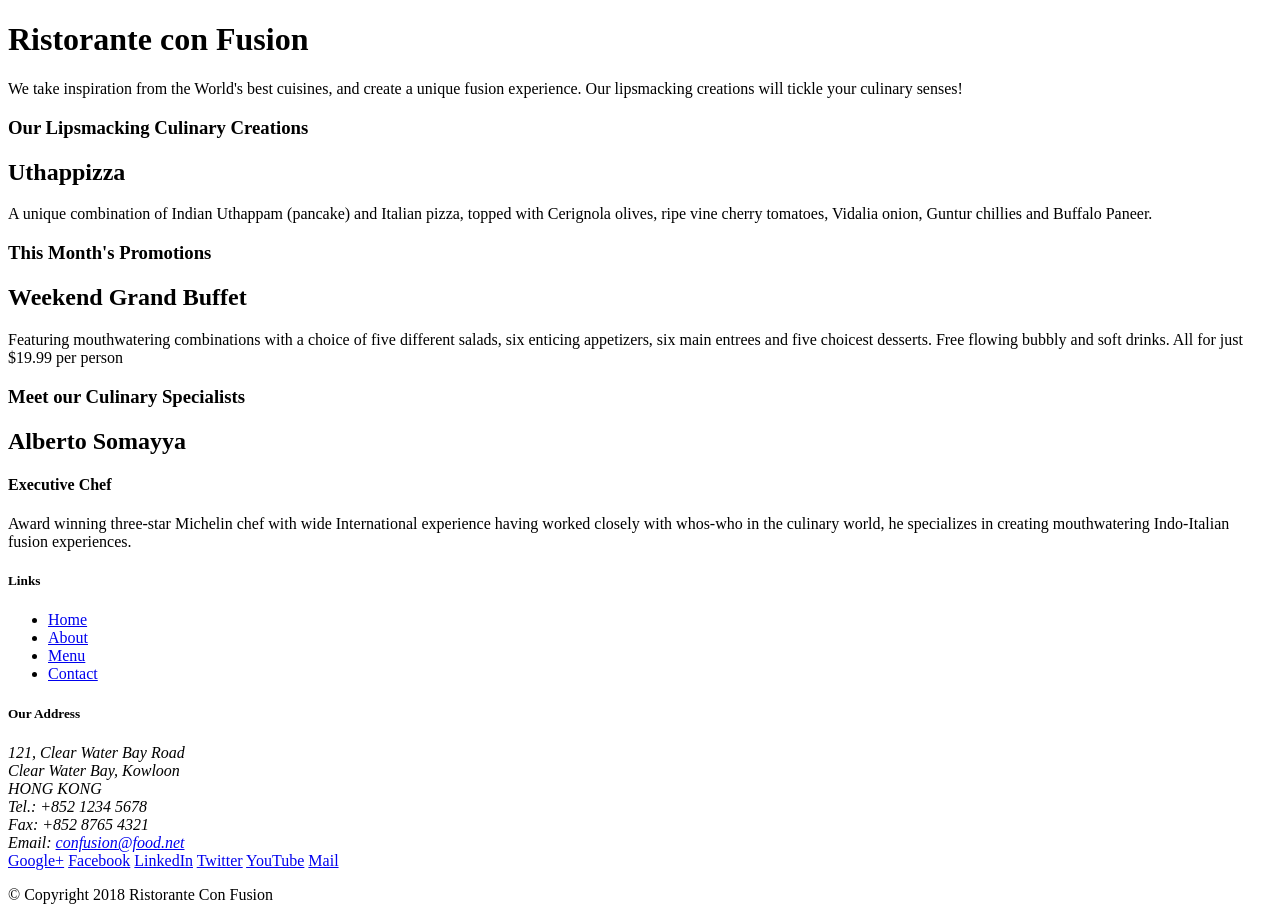
==== index.html @ 8a5651e2 "Bootstrap Grid Part One" ====
﻿<!DOCTYPE html>
<html lang="en">

<head>
    <!-- Required meta tags always come first -->
    <meta charset="utf-8">
    <meta name="viewport" content="width=device-width, initial-scale=1, shrink-to-fit=no">
    <meta http-equiv="x-ua-compatible" content="ie=edge">

    <!-- Bootstrap CSS -->
    <link rel="stylesheet" href="node_modules/bootstrap/dist/css/bootstrap.min.css">
    <title>Ristorante Con Fusion</title>
</head>

<body>

    <header class="jumbotron">
        <div class="container">
            <div class="row">
                <div class="col-12 col-sm-6">
                    <h1>Ristorante con Fusion</h1>
                    <p>We take inspiration from the World's best cuisines, and create a unique fusion experience. Our lipsmacking creations will tickle your culinary senses!</p>
                </div>
                <div class="col-12 col-sm">
                </div>
            </div>
        </div>
    </header>

    <div class="container">
        <div class="row">
            <div class="col-12col-sm-4 order-sm-last col-md-3">
                <h3>Our Lipsmacking Culinary Creations</h3>
            </div>
            <div class="col col-sm order-sm-first col-md">
                <h2>Uthappizza</h2>
                <p>A unique combination of Indian Uthappam (pancake) and Italian pizza, topped with Cerignola olives, ripe vine cherry tomatoes, Vidalia onion, Guntur chillies and Buffalo Paneer.</p>
            </div>
        </div>


        <div class="row">
            <div class="col-12col-sm-4 col-md-3">
                <h3>This Month's Promotions</h3>
            </div>
            <div class="col col-sm col-md">
                <h2>Weekend Grand Buffet</h2>
                <p>Featuring mouthwatering combinations with a choice of five different salads, six enticing appetizers, six main entrees and five choicest desserts. Free flowing bubbly and soft drinks. All for just $19.99 per person </p>
            </div>
        </div>

        <div class="row">
            <div class="col-12col-sm-4 order-sm-last col-md-3">
                <h3>Meet our Culinary Specialists</h3>
            </div>
            <div class="col col-sm  order-sm-first col-md">
                <h2>Alberto Somayya</h2>
                <h4>Executive Chef</h4>
                <p>Award winning three-star Michelin chef with wide International experience having worked closely with whos-who in the culinary world, he specializes in creating mouthwatering Indo-Italian fusion experiences. </p>
            </div>
        </div>
    </div>

    <footer>
        <div class="container">
            <div class="row">
                <div class="col-4 offset-1 col-sm-2">
                    <h5>Links</h5>
                    <ul>
                        <li><a href="#">Home</a></li>
                        <li><a href="#">About</a></li>
                        <li><a href="#">Menu</a></li>
                        <li><a href="#">Contact</a></li>
                    </ul>
                </div>
                <div class="col-7 col-sm-5">
                    <h5>Our Address</h5>
                    <address>
                        121, Clear Water Bay Road<br>
                        Clear Water Bay, Kowloon<br>
                        HONG KONG<br>
                        Tel.: +852 1234 5678<br>
                        Fax: +852 8765 4321<br>
                        Email: <a href="mailto:confusion@food.net">confusion@food.net</a>
                    </address>
                </div>
                <div class="col-12 col-sm-4">
                    <div>
                        <a href="http://google.com/+">Google+</a>
                        <a href="http://www.facebook.com/profile.php?id=">Facebook</a>
                        <a href="http://www.linkedin.com/in/">LinkedIn</a>
                        <a href="http://twitter.com/">Twitter</a>
                        <a href="http://youtube.com/">YouTube</a>
                        <a href="mailto:">Mail</a>
                    </div>
                </div>
            </div>
            <div class="row">
                <div class="col-auto">
                    <p>© Copyright 2018 Ristorante Con Fusion</p>
                </div>
            </div>
        </div>
    </footer>
    <!-- jQuery first, then Popper.js, then Bootstrap JS. -->
    <script src="node_modules/jquery/dist/jquery.slim.min.js"></script>
    <script src="node_modules/popper.js/dist/umd/popper.min.js"></script>
    <script src="node_modules/bootstrap/dist/js/bootstrap.min.js"></script>
</body>

</html>
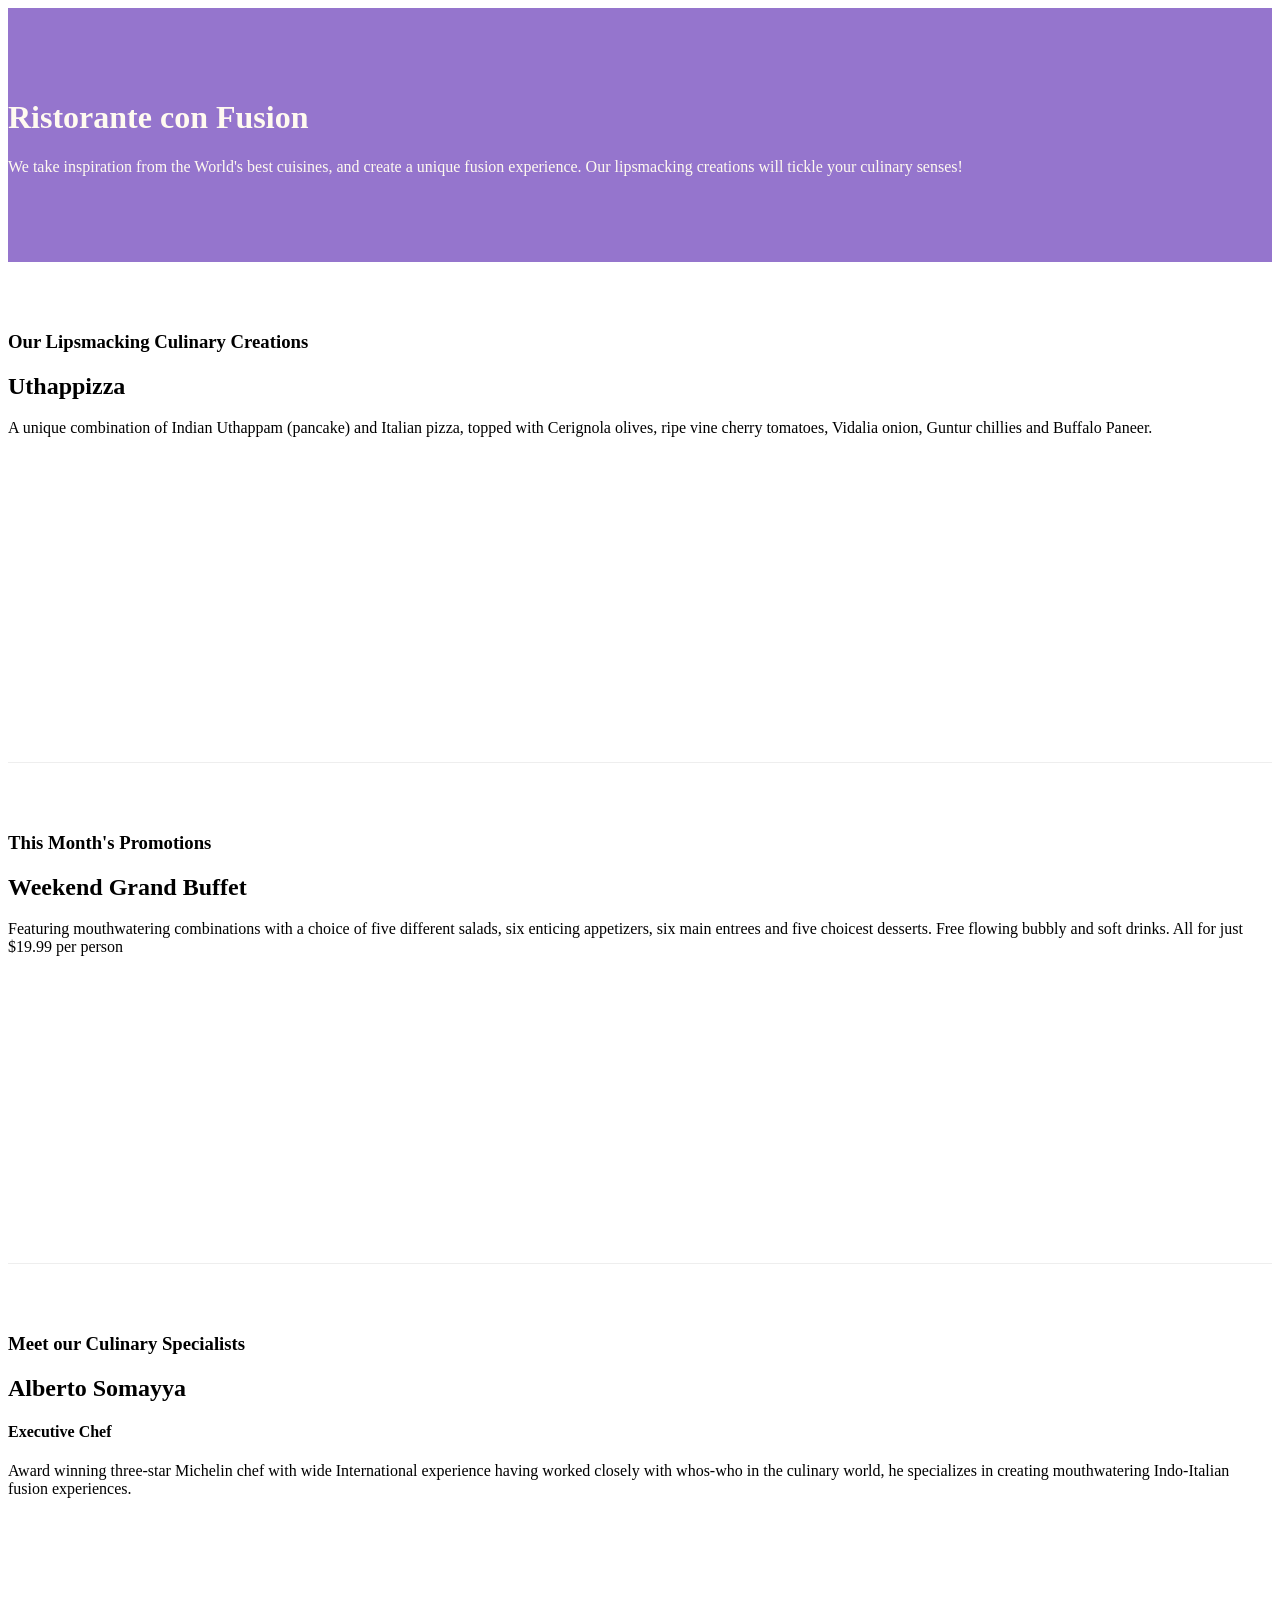
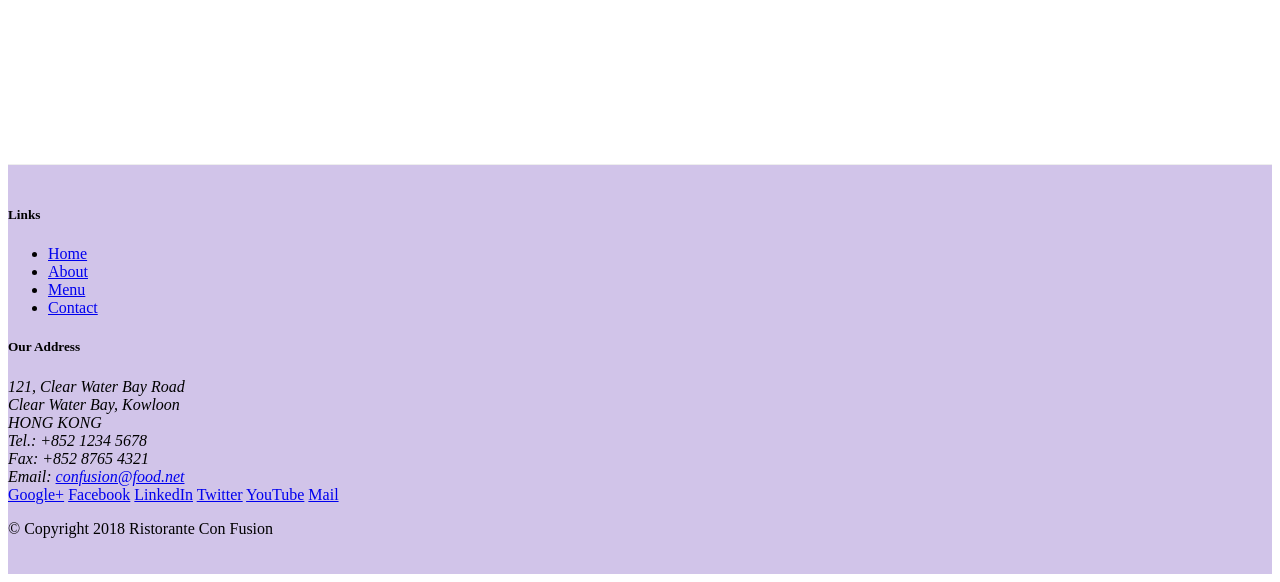
==== commit b351185a: "Bootstrap Grid System part 2" ====
--- a/index.html
+++ b/index.html
@@ -9,6 +9,7 @@
 
     <!-- Bootstrap CSS -->
     <link rel="stylesheet" href="node_modules/bootstrap/dist/css/bootstrap.min.css">
+    <link rel="stylesheet" href="css/styles.css">
     <title>Ristorante Con Fusion</title>
 </head>
 
@@ -16,20 +17,20 @@
 
     <header class="jumbotron">
         <div class="container">
-            <div class="row">
-                <div class="col-12 col-sm-6">
+            <div class="row row-header">
+                <div class="col-12">
                     <h1>Ristorante con Fusion</h1>
                     <p>We take inspiration from the World's best cuisines, and create a unique fusion experience. Our lipsmacking creations will tickle your culinary senses!</p>
                 </div>
-                <div class="col-12 col-sm">
+                <div class="col-12">
                 </div>
             </div>
         </div>
     </header>
 
     <div class="container">
-        <div class="row">
-            <div class="col-12col-sm-4 order-sm-last col-md-3">
+        <div class="row row-content align-items-center">
+            <div class="col-12 col-sm-4 order-sm-last col-md-3">
                 <h3>Our Lipsmacking Culinary Creations</h3>
             </div>
             <div class="col col-sm order-sm-first col-md">
@@ -39,8 +40,8 @@
         </div>
 
 
-        <div class="row">
-            <div class="col-12col-sm-4 col-md-3">
+        <div class="row row-content align-items-center">
+            <div class="col-12 col-sm-4 col-md-3">
                 <h3>This Month's Promotions</h3>
             </div>
             <div class="col col-sm col-md">
@@ -49,8 +50,8 @@
             </div>
         </div>
 
-        <div class="row">
-            <div class="col-12col-sm-4 order-sm-last col-md-3">
+        <div class="row row-content align-items-center">
+            <div class="col-12 col-sm-4 order-sm-last col-md-3">
                 <h3>Meet our Culinary Specialists</h3>
             </div>
             <div class="col col-sm  order-sm-first col-md">
@@ -61,12 +62,12 @@
         </div>
     </div>
 
-    <footer>
+    <footer class="footer">
         <div class="container">
             <div class="row">
                 <div class="col-4 offset-1 col-sm-2">
                     <h5>Links</h5>
-                    <ul>
+                    <ul class="list-unstyled">
                         <li><a href="#">Home</a></li>
                         <li><a href="#">About</a></li>
                         <li><a href="#">Menu</a></li>
@@ -84,8 +85,8 @@
                         Email: <a href="mailto:confusion@food.net">confusion@food.net</a>
                     </address>
                 </div>
-                <div class="col-12 col-sm-4">
-                    <div>
+                <div class="col-12 col-sm-4 align-self-center">
+                    <div class="text-center">
                         <a href="http://google.com/+">Google+</a>
                         <a href="http://www.facebook.com/profile.php?id=">Facebook</a>
                         <a href="http://www.linkedin.com/in/">LinkedIn</a>
@@ -95,7 +96,7 @@
                     </div>
                 </div>
             </div>
-            <div class="row">
+            <div class="row justify-content-center">
                 <div class="col-auto">
                     <p>© Copyright 2018 Ristorante Con Fusion</p>
                 </div>
--- a/css/styles.css
+++ b/css/styles.css
@@ -0,0 +1,32 @@
+.row-header{
+    margin: 0px auto;
+    padding: 0px;
+}
+
+.row-content {
+    margin: 0px auto;
+    padding: 50px 0px 50px 0px;
+    border-bottom: 1px ridge;
+    min-height: 400px
+}
+
+.footer {
+    background-color: #D1C4E9;
+    margin: 0px auto;
+    padding: 20px 0px 20px 0px;
+}
+
+.jumbotron {
+    padding: 70px 0pc 70px 0px;
+    margin: 0px auto;
+    background: #9575CD;
+    color: floralwhite;
+    
+}
+
+
+.address {
+    font-size: 80%;
+    margin: 0px;
+    color: #0f0f0f;
+}
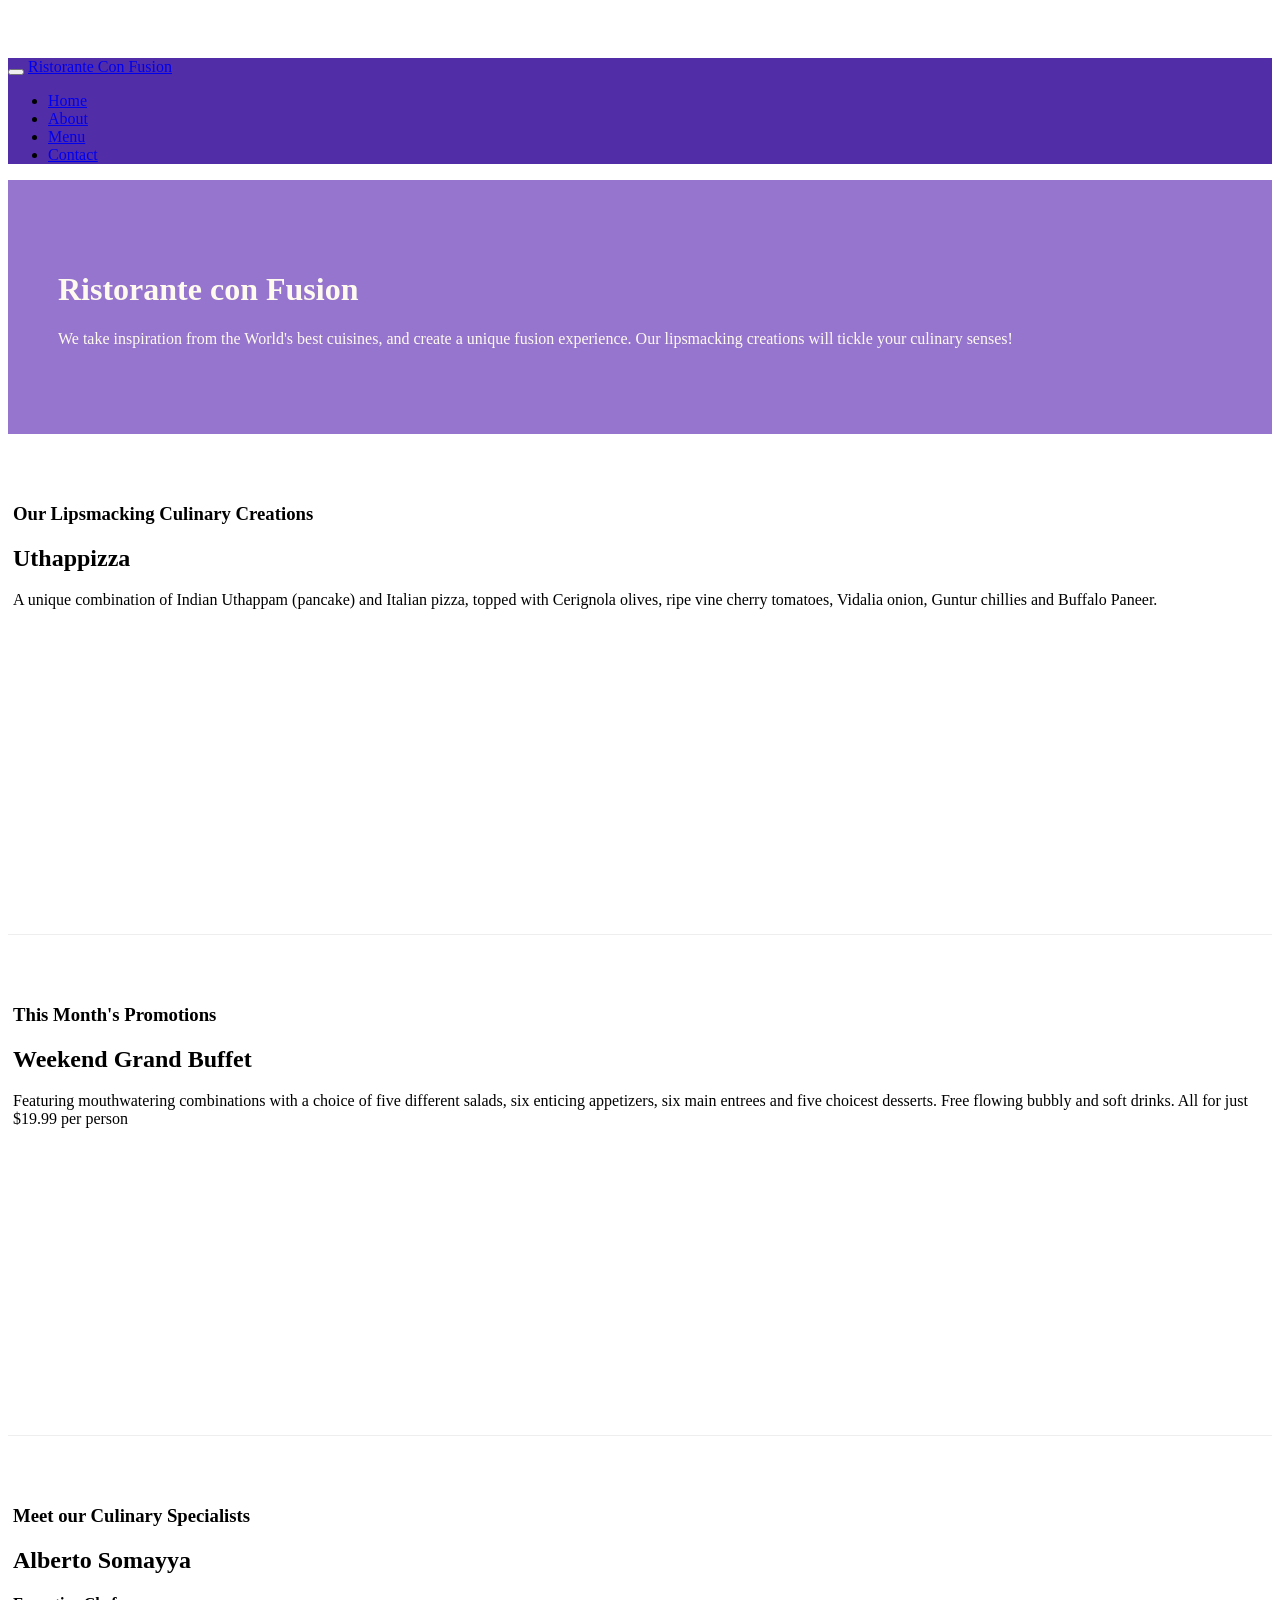
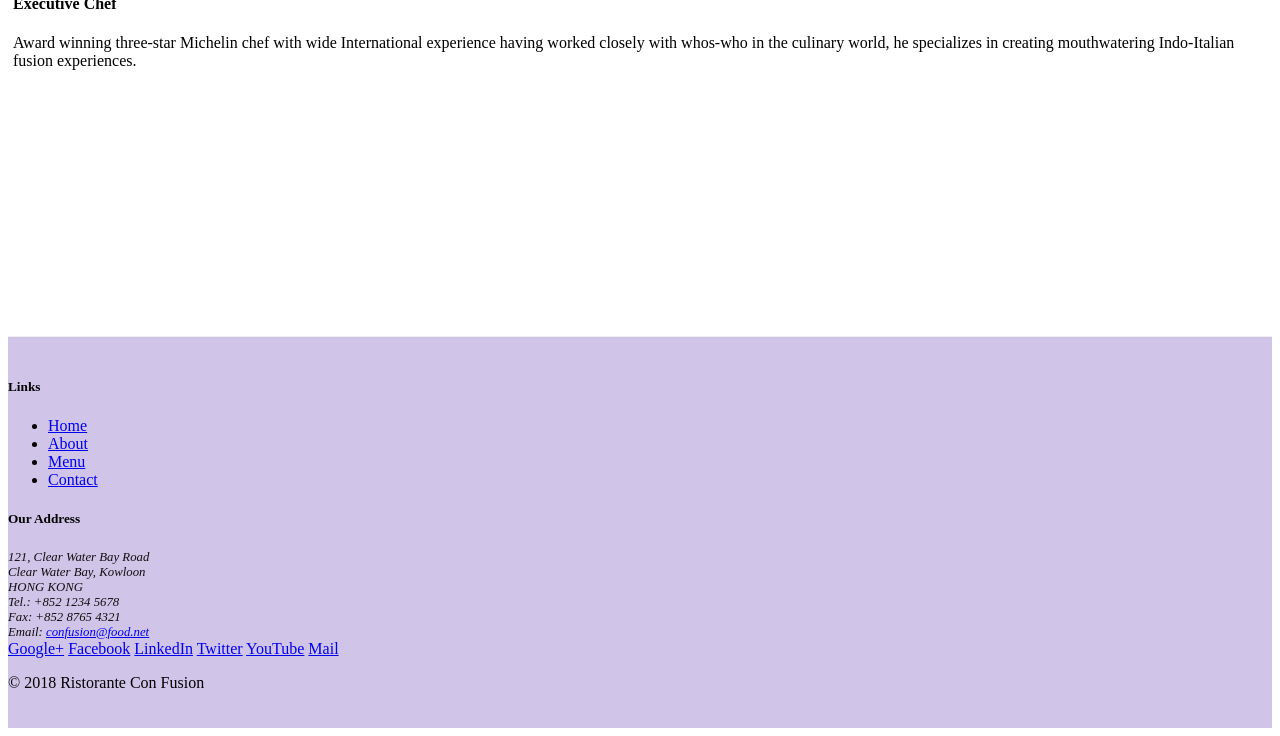
==== commit 1fb1923d: "Navbar and breadcrumbs" ====
--- a/index.html
+++ b/index.html
@@ -14,11 +14,31 @@
 </head>
 
 <body>
+    
+
+    <nav class="navbar navbar-dark navbar-expand-sm  fixed-top">
+        <div class="container">
+            <button class="navbar-toggler" type="button"  data-toggle="collapse" data-target="#Navbar">
+                <span class="navbar-toggler-icon"></span>
+            </button>
+            <a class="navbar-brand mr-auto" href="./index.html">Ristorante Con Fusion</a>
+            <div class="collapse navbar-collapse" id="Navbar">
+                <ul class="navbar-nav mr-auto">
+                    <li class="nav-item active"><a class="nav-link" href="#">Home</a></li>
+                    <li class="nav-item"><a class="nav-link" href="./aboutus.html">About</a></li>
+                    <li class="nav-item"><a class="nav-link" href="#">Menu</a></li>
+                    <li class="nav-item"><a class="nav-link" href="#">Contact</a></li>
+                </ul>
+            </div>
+        </div>
+    </nav>
+
+
 
     <header class="jumbotron">
         <div class="container">
             <div class="row row-header">
-                <div class="col-12">
+                <div class="col-12 col-sm-6">
                     <h1>Ristorante con Fusion</h1>
                     <p>We take inspiration from the World's best cuisines, and create a unique fusion experience. Our lipsmacking creations will tickle your culinary senses!</p>
                 </div>
@@ -69,7 +89,7 @@
                     <h5>Links</h5>
                     <ul class="list-unstyled">
                         <li><a href="#">Home</a></li>
-                        <li><a href="#">About</a></li>
+                        <li><a href="./aboutus.html">About</a></li>
                         <li><a href="#">Menu</a></li>
                         <li><a href="#">Contact</a></li>
                     </ul>
@@ -98,7 +118,7 @@
             </div>
             <div class="row justify-content-center">
                 <div class="col-auto">
-                    <p>© Copyright 2018 Ristorante Con Fusion</p>
+                    <p>©  2018 Ristorante Con Fusion</p>
                 </div>
             </div>
         </div>
--- a/css/styles.css
+++ b/css/styles.css
@@ -1,13 +1,14 @@
-.row-header{
+.row-header {
     margin: 0px auto;
-    padding: 0px;
+    padding: 0px 0px 0px 0px;
 }
 
 .row-content {
     margin: 0px auto;
-    padding: 50px 0px 50px 0px;
+    padding: 50px 5px 50px 5px;
     border-bottom: 1px ridge;
-    min-height: 400px
+    min-height: 400px 
+    
 }
 
 .footer {
@@ -17,16 +18,26 @@
 }
 
 .jumbotron {
-    padding: 70px 0pc 70px 0px;
+    padding: 70px 50px 70px 50px;
     margin: 0px auto;
     background: #9575CD;
     color: floralwhite;
-    
-}
+}   
 
 
-.address {
+
+address {
     font-size: 80%;
     margin: 0px;
     color: #0f0f0f;
 }
+
+
+body{
+    padding: 50px 0px 0px 0px;
+    z-index: 0;
+}
+
+.navbar {
+    background-color: #512DA8;
+}
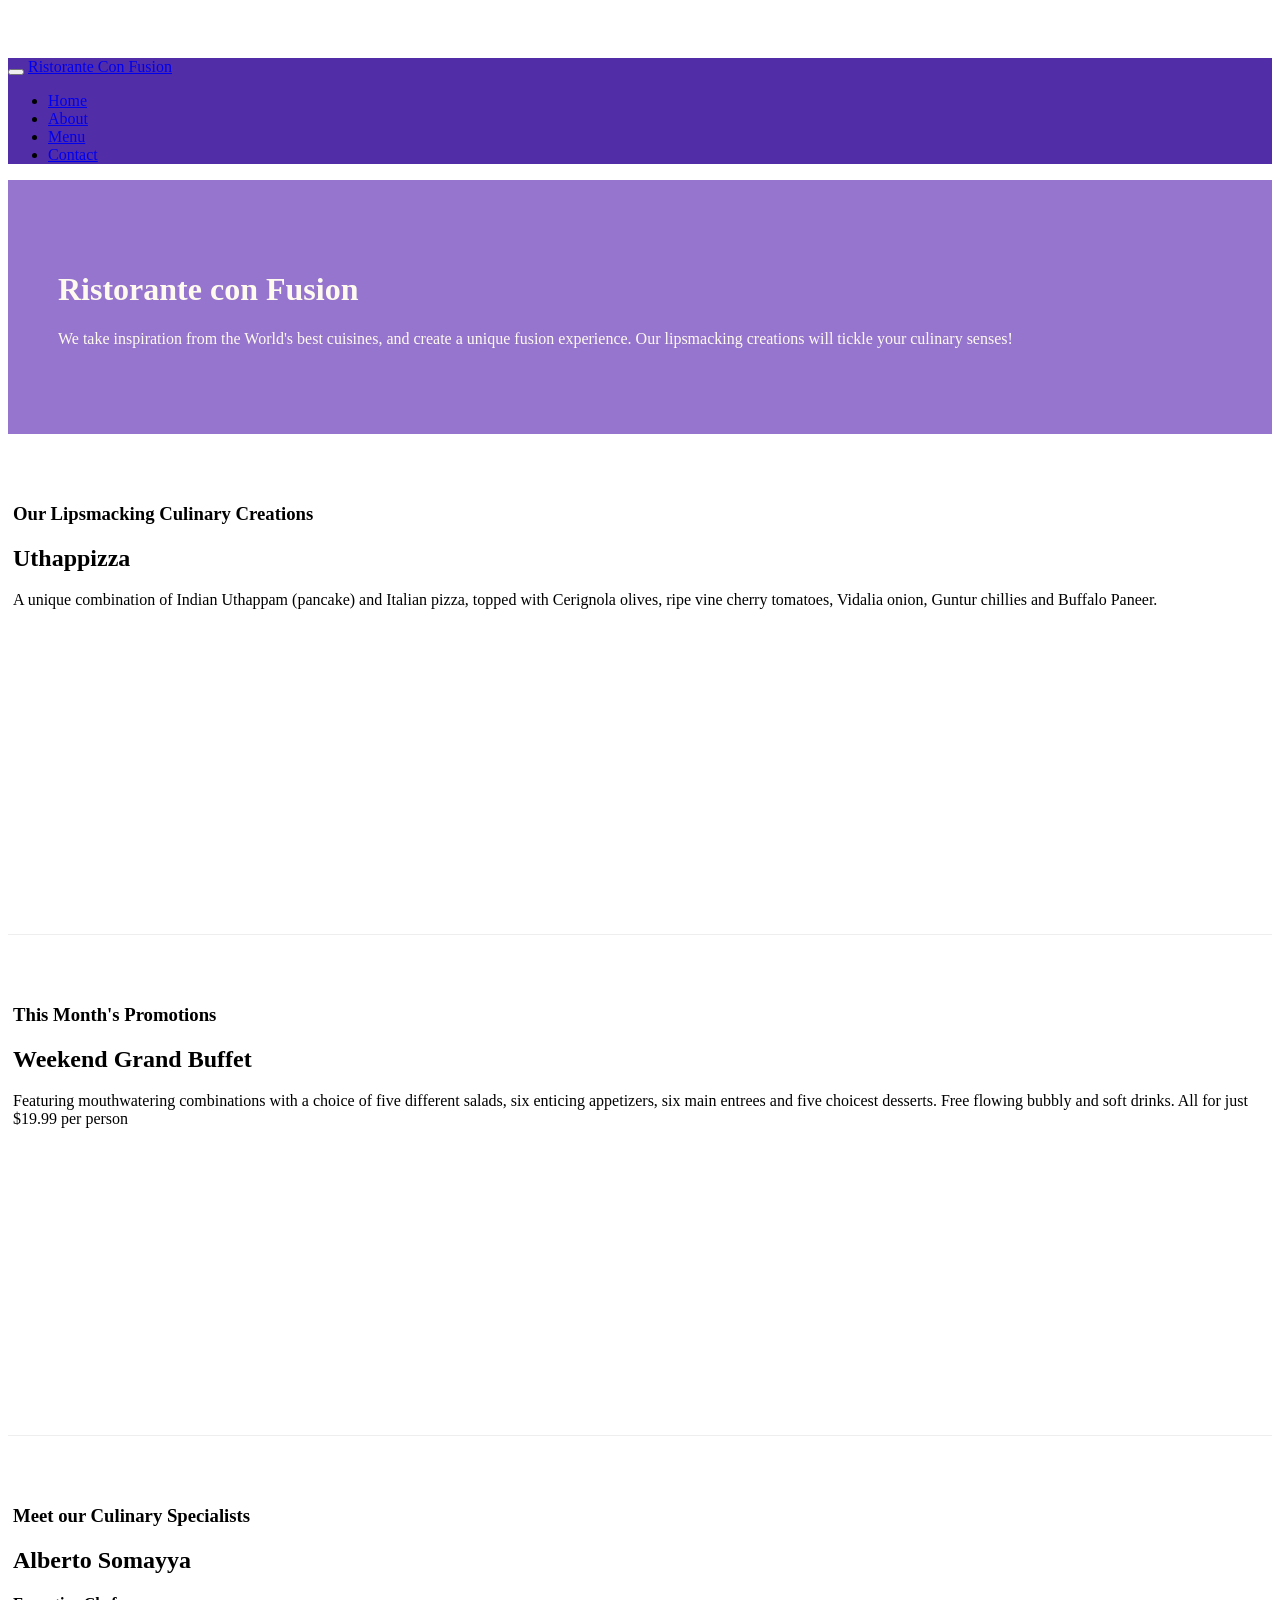
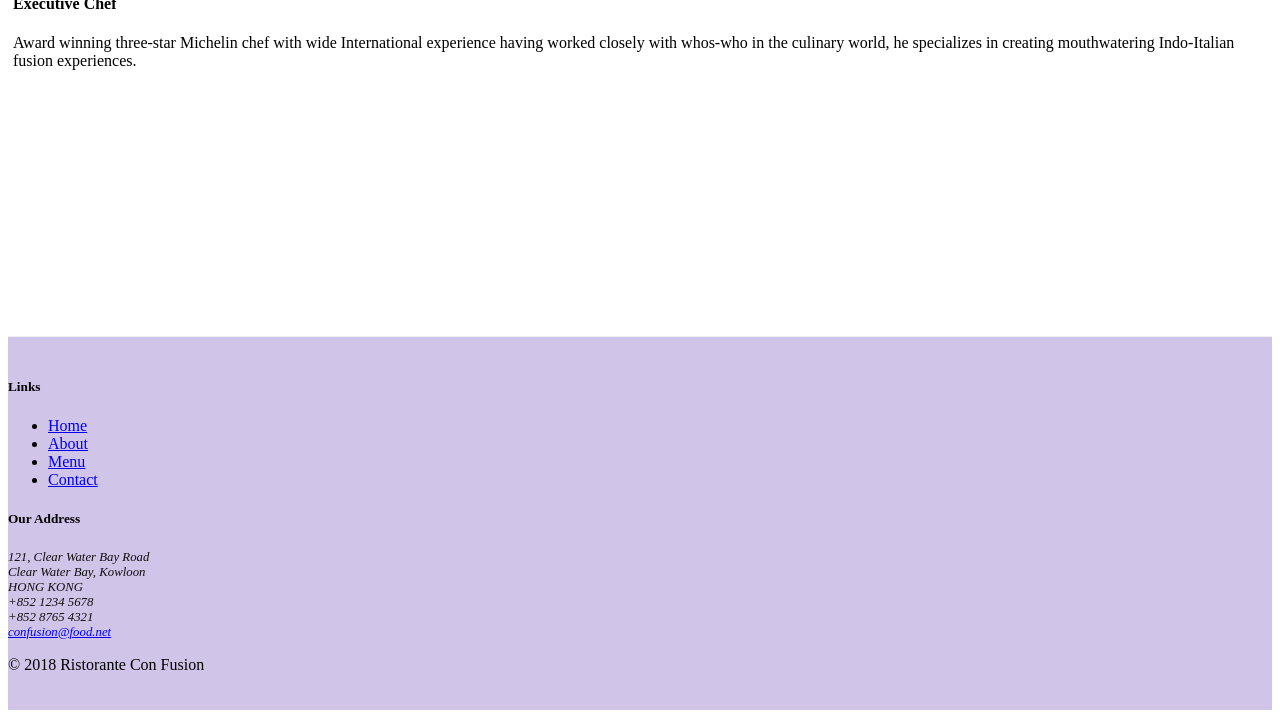
==== commit 46426d15: "Font Awesome and Bootstrap Social" ====
--- a/index.html
+++ b/index.html
@@ -9,6 +9,8 @@
 
     <!-- Bootstrap CSS -->
     <link rel="stylesheet" href="node_modules/bootstrap/dist/css/bootstrap.min.css">
+    <link rel="stylesheet" href="node_modules/font-awesome/css/font-awesome.min.css">
+    <link rel="stylesheet" href="node_modules/bootstrap-social/bootstrap-social.css">
     <link rel="stylesheet" href="css/styles.css">
     <title>Ristorante Con Fusion</title>
 </head>
@@ -24,10 +26,10 @@
             <a class="navbar-brand mr-auto" href="./index.html">Ristorante Con Fusion</a>
             <div class="collapse navbar-collapse" id="Navbar">
                 <ul class="navbar-nav mr-auto">
-                    <li class="nav-item active"><a class="nav-link" href="#">Home</a></li>
-                    <li class="nav-item"><a class="nav-link" href="./aboutus.html">About</a></li>
-                    <li class="nav-item"><a class="nav-link" href="#">Menu</a></li>
-                    <li class="nav-item"><a class="nav-link" href="#">Contact</a></li>
+                    <li class="nav-item active"><a class="nav-link" href="#"><span class="fa fa-home fa-larg"></span> Home</a></li>
+                    <li class="nav-item"><a class="nav-link" href="./aboutus.html"><span class="fa fa-info fa-larg"></span> About</a></li>
+                    <li class="nav-item"><a class="nav-link" href="#"><span class="fa fa-list fa-lg"></span> Menu</a></li>
+                    <li class="nav-item"><a class="nav-link" href="#"><span class="fa fa-address-card fa-lg"></span> Contact</a></li>
                 </ul>
             </div>
         </div>
@@ -100,19 +102,19 @@
                         121, Clear Water Bay Road<br>
                         Clear Water Bay, Kowloon<br>
                         HONG KONG<br>
-                        Tel.: +852 1234 5678<br>
-                        Fax: +852 8765 4321<br>
-                        Email: <a href="mailto:confusion@food.net">confusion@food.net</a>
+                        <i class="fa fa-phone fa-lg"></i> +852 1234 5678<br>
+                        <i class="fa fa-fax fa-lg"></i> +852 8765 4321<br>
+                        <i class="fa fa-envelope fa-lg"></i> <a href="mailto:confusion@food.net">confusion@food.net</a>
                     </address>
                 </div>
                 <div class="col-12 col-sm-4 align-self-center">
                     <div class="text-center">
-                        <a href="http://google.com/+">Google+</a>
-                        <a href="http://www.facebook.com/profile.php?id=">Facebook</a>
-                        <a href="http://www.linkedin.com/in/">LinkedIn</a>
-                        <a href="http://twitter.com/">Twitter</a>
-                        <a href="http://youtube.com/">YouTube</a>
-                        <a href="mailto:">Mail</a>
+                        <a class="btn btn-social-icon btn-google" href="http://google.com/+"><i class="fa fa-google-plus"></i></a>
+                        <a class="btn btn-social-icon btn-facebook" href="http://www.facebook.com/profile.php?id="><i class="fa fa-facebook"></i></a>
+                        <a class="btn btn-social-icon btn-linkedin" href="http://www.linkedin.com/in/"><i class="fa fa-linkedin"></i></a>
+                        <a class="btn btn-social-icon btn-twitter" href="http://twitter.com/"><i class="fa fa-twitter"></i></a>
+                        <a class="btn btn-social-icon btn-google" href="http://youtube.com/"><i class="fa fa-youtube"></i></a>
+                        <a class="btn btn-social-icon" href="mailto:"><i class="fa fa-envelope-o"></i></a>
                     </div>
                 </div>
             </div>
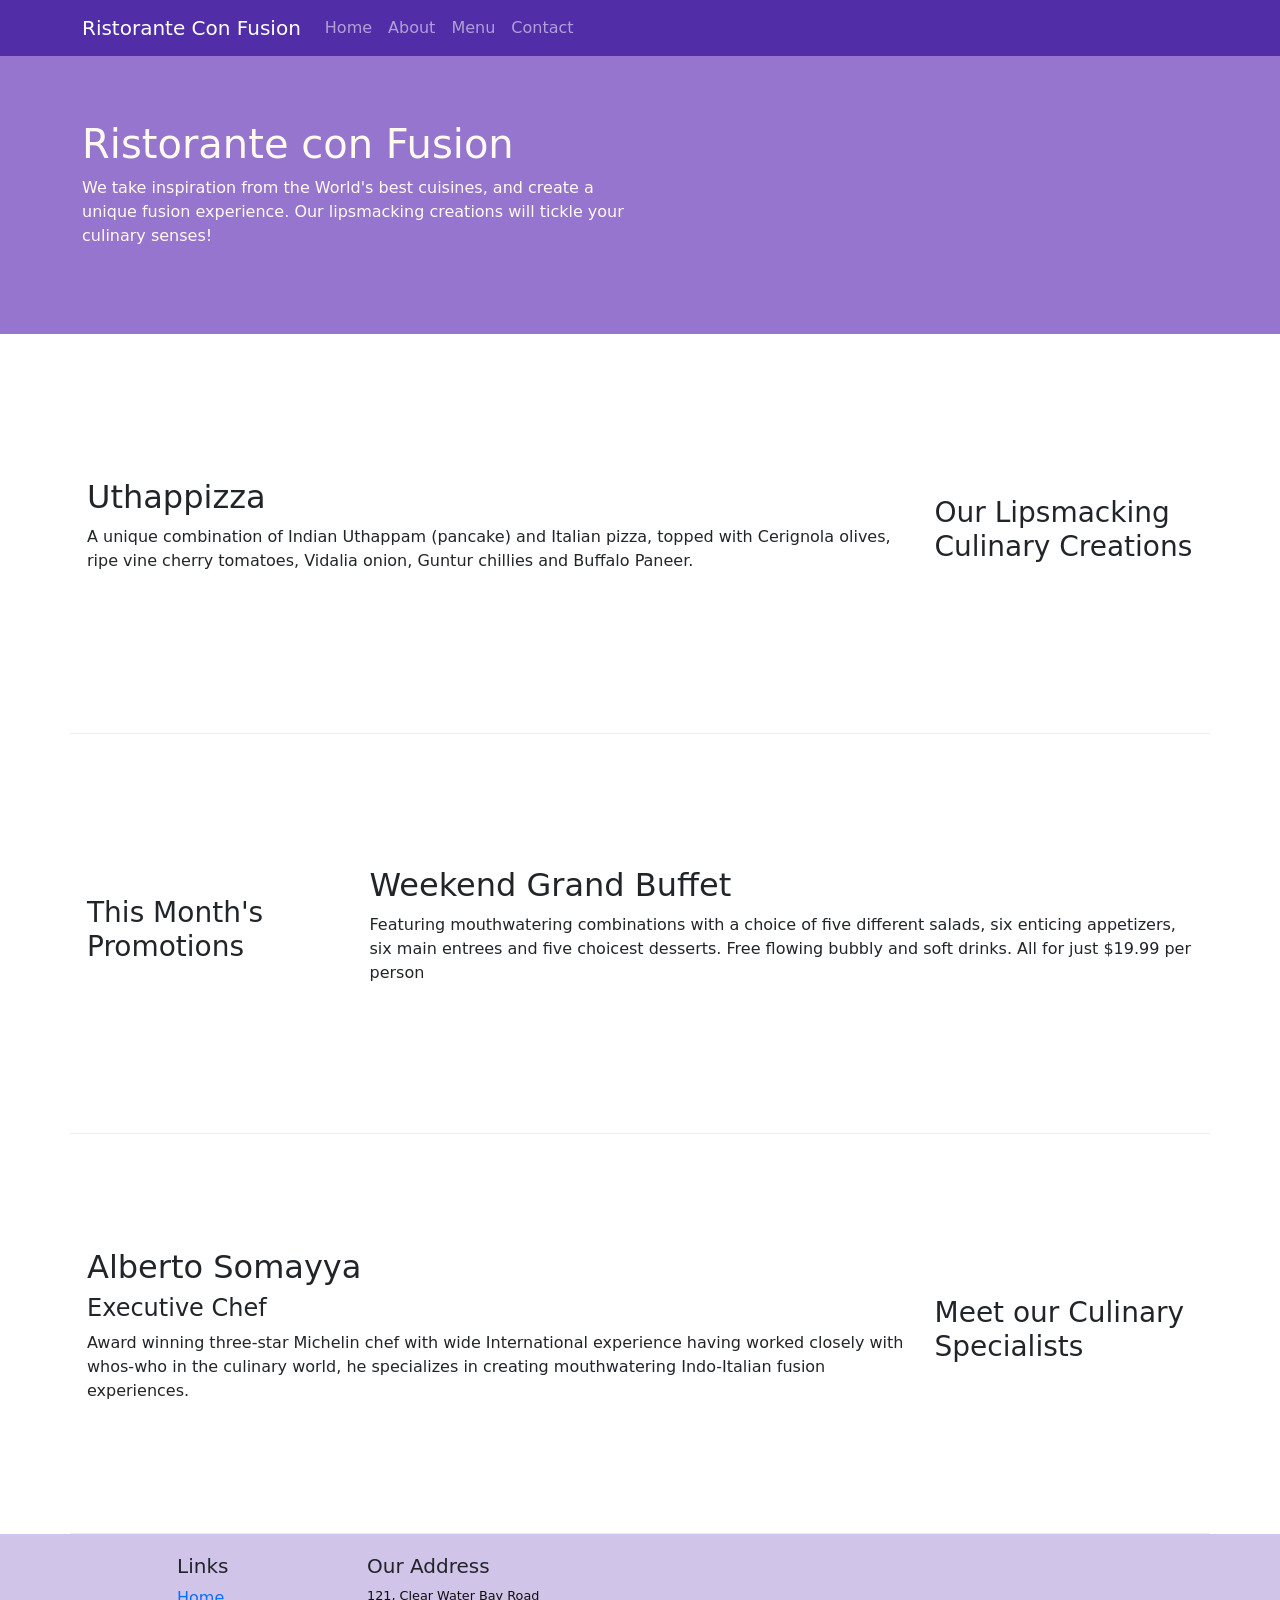
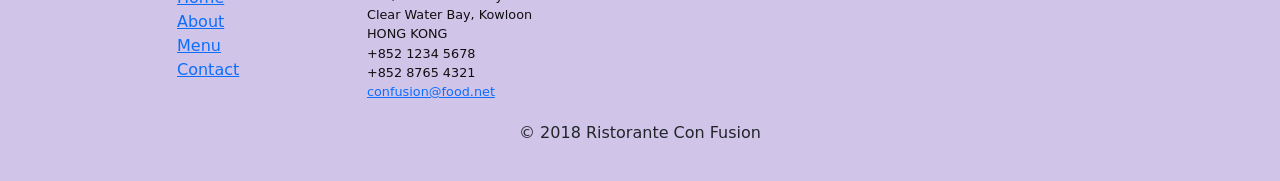
==== commit 7520999f: "Update index.html" ====
--- a/index.html
+++ b/index.html
@@ -12,6 +12,8 @@
     <link rel="stylesheet" href="node_modules/font-awesome/css/font-awesome.min.css">
     <link rel="stylesheet" href="node_modules/bootstrap-social/bootstrap-social.css">
     <link rel="stylesheet" href="css/styles.css">
+    <!-- CSS only -->
+    <link href="https://cdn.jsdelivr.net/npm/bootstrap@5.2.0/dist/css/bootstrap.min.css" rel="stylesheet" integrity="sha384-gH2yIJqKdNHPEq0n4Mqa/HGKIhSkIHeL5AyhkYV8i59U5AR6csBvApHHNl/vI1Bx" crossorigin="anonymous">
     <title>Ristorante Con Fusion</title>
 </head>
 
@@ -29,7 +31,7 @@
                     <li class="nav-item active"><a class="nav-link" href="#"><span class="fa fa-home fa-larg"></span> Home</a></li>
                     <li class="nav-item"><a class="nav-link" href="./aboutus.html"><span class="fa fa-info fa-larg"></span> About</a></li>
                     <li class="nav-item"><a class="nav-link" href="#"><span class="fa fa-list fa-lg"></span> Menu</a></li>
-                    <li class="nav-item"><a class="nav-link" href="#"><span class="fa fa-address-card fa-lg"></span> Contact</a></li>
+                    <li class="nav-item"><a class="nav-link" href="./contactus.html"><span class="fa fa-address-card fa-lg"></span> Contact</a></li>
                 </ul>
             </div>
         </div>
@@ -93,7 +95,7 @@
                         <li><a href="#">Home</a></li>
                         <li><a href="./aboutus.html">About</a></li>
                         <li><a href="#">Menu</a></li>
-                        <li><a href="#">Contact</a></li>
+                        <li><a href="./contactus.html">Contact</a></li>
                     </ul>
                 </div>
                 <div class="col-7 col-sm-5">
@@ -107,7 +109,7 @@
                         <i class="fa fa-envelope fa-lg"></i> <a href="mailto:confusion@food.net">confusion@food.net</a>
                     </address>
                 </div>
-                <div class="col-12 col-sm-4 align-self-center">
+                <div class="col-12 col-sm-4 align-self-center mt-2">
                     <div class="text-center">
                         <a class="btn btn-social-icon btn-google" href="http://google.com/+"><i class="fa fa-google-plus"></i></a>
                         <a class="btn btn-social-icon btn-facebook" href="http://www.facebook.com/profile.php?id="><i class="fa fa-facebook"></i></a>
@@ -118,7 +120,7 @@
                     </div>
                 </div>
             </div>
-            <div class="row justify-content-center">
+            <div class="row justify-content-center mt-1">
                 <div class="col-auto">
                     <p>©  2018 Ristorante Con Fusion</p>
                 </div>
@@ -129,6 +131,8 @@
     <script src="node_modules/jquery/dist/jquery.slim.min.js"></script>
     <script src="node_modules/popper.js/dist/umd/popper.min.js"></script>
     <script src="node_modules/bootstrap/dist/js/bootstrap.min.js"></script>
+    <!-- JavaScript Bundle with Popper -->
+    <script src="https://cdn.jsdelivr.net/npm/bootstrap@5.2.0/dist/js/bootstrap.bundle.min.js" integrity="sha384-A3rJD856KowSb7dwlZdYEkO39Gagi7vIsF0jrRAoQmDKKtQBHUuLZ9AsSv4jD4Xa" crossorigin="anonymous"></script>
 </body>
 
-</html>+</html>
